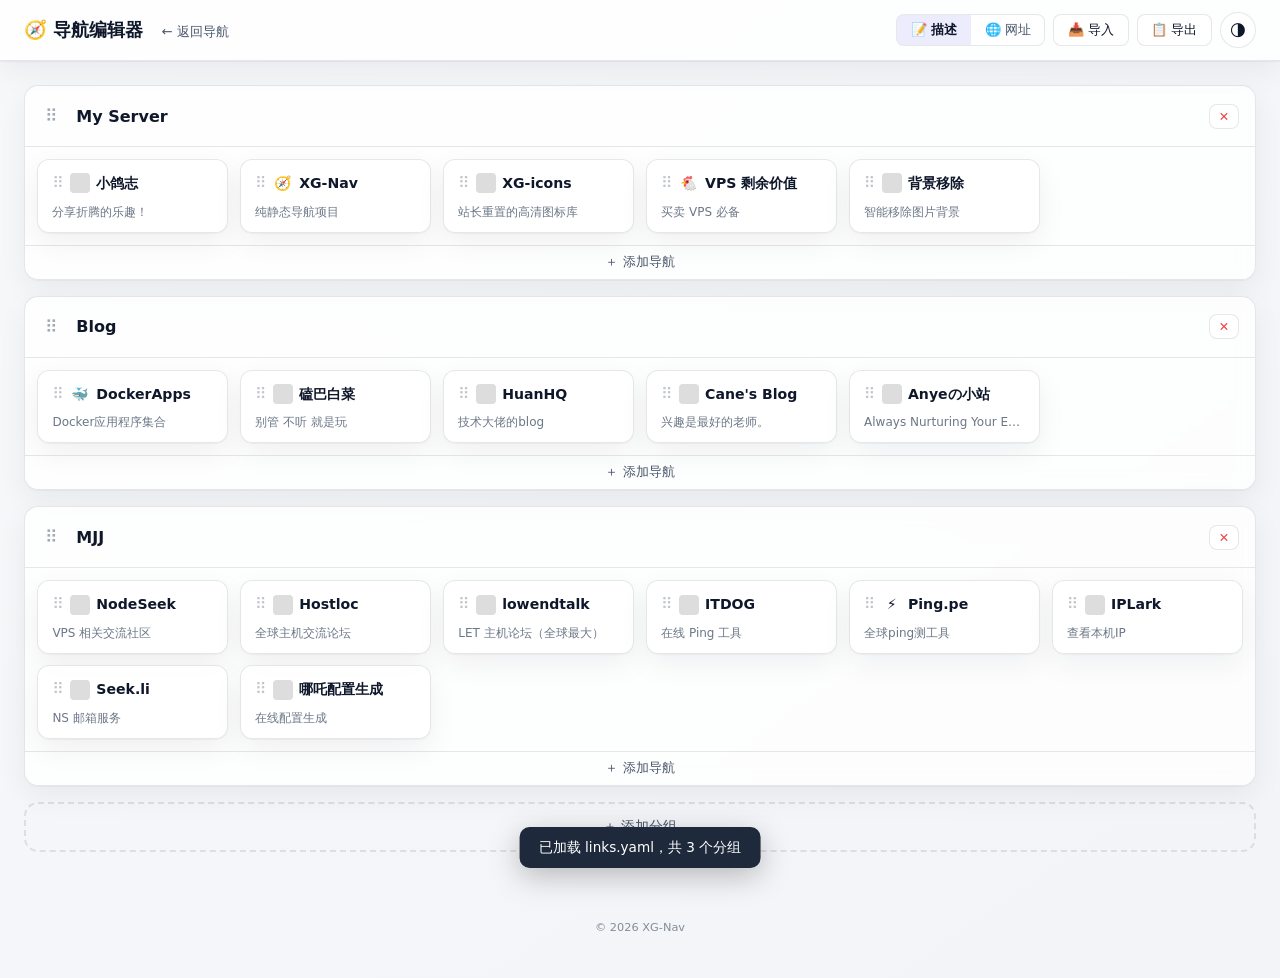
==== editor.html @ 0a04fec4 "feat: 添加编辑器功能及相关文件更新" ====
<!DOCTYPE html>
<html lang="zh">
<head>
<meta charset="UTF-8">
<meta name="viewport" content="width=device-width,initial-scale=1.0">
<meta name="description" content="XG导航 可视化编辑器">
<title>导航编辑器</title>

<style>
body{margin:0;font-family:system-ui,-apple-system,BlinkMacSystemFont,"Segoe UI",Roboto,sans-serif;background:#f7f8fa;color:#0f172a;transition:background-color .3s,color .3s}
:root{--bg-color:#f7f8fa;--text-color:#0f172a;--border-color:#e2e8f0;--card-bg:rgba(255,255,255,0.82)}
[data-theme="dark"]{--bg-color:#0b1220;--text-color:#e5e7eb;--border-color:#1e293b;--card-bg:rgba(17,24,39,0.82)}
</style>

<link rel="stylesheet" href="css/editor.css">
<link rel="icon" href="data:image/svg+xml,<svg xmlns=%22http://www.w3.org/2000/svg%22 viewBox=%220 0 100 100%22><text y=%22.9em%22 font-size=%2290%22>🧭</text></svg>">
</head>
<body>

<!-- ========== 工具栏 ========== -->
<div class="toolbar">
  <div class="toolbar-title">
    🧭 导航编辑器
    <a href="index.html">← 返回导航</a>
  </div>
  <div class="toggle-btn-group" id="toggle-desc-url">
    <button class="toggle-btn active" data-mode="desc">📝 描述</button>
    <button class="toggle-btn" data-mode="url">🌐 网址</button>
  </div>
  <button class="btn" id="btn-import">📥 导入</button>
  <button class="btn" id="btn-export">📋 导出</button>
  <button class="btn btn-icon" id="theme-toggle" title="切换主题">🌗</button>
</div>

<!-- ========== 主编辑区 ========== -->
<div class="editor-main">
  <div id="groups-container"></div>
  <button class="add-group-btn" id="add-group-btn">＋ 添加分组</button>
</div>

<!-- ========== Toast ========== -->
<div class="toast" id="toast"></div>

<!-- ========== 导入 YAML 模态框 ========== -->
<div class="modal-overlay" id="import-modal">
  <div class="modal">
    <div class="modal-header">
      <span class="modal-title">导入 YAML</span>
      <button class="modal-close import-close-btn" title="关闭">✕</button>
    </div>
    <div class="modal-body">
      <p style="font-size:0.82rem;color:var(--subtext);margin-bottom:0.65rem">
        粘贴 <code>links.yaml</code> 或 <code>links.txt</code> 内容，解析后将替换当前编辑器中的所有数据。
      </p>
      <textarea class="form-input yaml-textarea" id="yaml-textarea" placeholder="在此粘贴 YAML 或 TXT 内容…" spellcheck="false"></textarea>
    </div>
    <div class="modal-footer import-modal-footer">
      <button class="btn" id="btn-fetch-default">📂 获取默认</button>
      <div class="modal-footer-right">
        <button class="btn import-close-btn">取消</button>
        <button class="btn btn-accent" id="import-confirm">解析并导入</button>
      </div>
    </div>
  </div>
</div>

<!-- ========== 导出 YAML 模态框 ========== -->
<div class="modal-overlay" id="export-modal">
  <div class="modal">
    <div class="modal-header">
      <span class="modal-title">导出 YAML</span>
      <div class="modal-header-actions">
        <button class="modal-close" id="export-fullscreen" title="全屏">
          <svg width="16" height="16" viewBox="0 0 16 16" fill="none" stroke="currentColor" stroke-width="1.5" stroke-linecap="round" stroke-linejoin="round">
            <polyline points="2 6 2 2 6 2"/><polyline points="10 2 14 2 14 6"/>
            <polyline points="14 10 14 14 10 14"/><polyline points="6 14 2 14 2 10"/>
          </svg>
        </button>
        <button class="modal-close" id="export-close" title="关闭">✕</button>
      </div>
    </div>
    <div class="modal-body">
      <textarea class="form-input yaml-textarea" id="export-textarea" readonly spellcheck="false"></textarea>
    </div>
    <div class="modal-footer">
      <button class="btn" id="export-copy">📋 复制</button>
      <button class="btn btn-accent" id="export-download">💾 下载 links.yaml</button>
    </div>
  </div>
</div>

<!-- ========== 添加/编辑导航 模态框 ========== -->
<div class="modal-overlay" id="item-modal">
  <div class="modal">
    <div class="modal-header">
      <span class="modal-title" id="item-modal-title">添加导航</span>
      <button class="modal-close" id="item-modal-close" title="关闭">✕</button>
    </div>
    <div class="modal-body">
      <!-- URL -->
      <div class="form-group">
        <label class="form-label">网址 URL</label>
        <div class="form-input-row">
          <input class="form-input" id="item-url" type="url" placeholder="https://example.com" spellcheck="false">
          <button class="btn btn-accent fetch-btn" id="fetch-info-btn" type="button">获取信息</button>
        </div>
      </div>

      <!-- 名称 -->
      <div class="form-group">
        <label class="form-label">名称</label>
        <input class="form-input" id="item-name" type="text" placeholder="网站名称">
      </div>

      <!-- 描述 -->
      <div class="form-group">
        <label class="form-label">描述</label>
        <input class="form-input" id="item-desc" type="text" placeholder="网站描述（可选）">
      </div>

      <!-- 图标 -->
      <div class="form-group">
        <label class="form-label">图标</label>

        <div class="icon-mode-tabs">
          <button type="button" class="icon-mode-tab active" data-mode="url">网址 / 本地</button>
          <button type="button" class="icon-mode-tab" data-mode="emoji">Emoji</button>
        </div>

        <!-- URL 模式 -->
        <div class="icon-url-section active">
          <input class="form-input" id="item-icon-url" type="text" placeholder="url:https://… 或 本地图标名（如 github）或留空" spellcheck="false">
          <div id="favicon-candidates" class="favicon-candidates"></div>
        </div>

        <!-- Emoji 模式 -->
        <div class="icon-emoji-section">
          <input class="form-input emoji-search" id="emoji-search" type="text" placeholder="搜索 Emoji…">
          <div class="emoji-grid" id="emoji-grid"></div>
          <input class="form-input" id="emoji-input" type="text" placeholder="已选 Emoji（可手动输入）" style="margin-top:0.5rem">
        </div>

        <!-- 图标预览 -->
        <div class="icon-preview-area" id="icon-preview">
          <span class="icon-preview-label">无图标</span>
        </div>
      </div>
    </div>

    <div class="modal-footer">
      <button class="btn" id="item-cancel">取消</button>
      <button class="btn btn-accent" id="item-save">保存</button>
    </div>
  </div>
</div>

<!-- ========== 底部版权 ========== -->
<footer>
  <small>© 2026 <a href="https://github.com/verkyer/xg-nav" target="_blank">XG-Nav</a></small>
</footer>

<!-- ========== 外部库（已本地化） ========== -->
<script src="lib/js-yaml.min.js"></script>
<script src="lib/Sortable.min.js"></script>
<script src="js/editor.js"></script>
</body>
</html>
---- css/editor.css ----
/* 复用主站 CSS 变量 */
:root {
  --bg-start: #f7f8fa;
  --bg-end: #f2f4f7;
  --card-bg: rgba(255, 255, 255, 0.82);
  --card-border: rgba(15, 23, 42, 0.10);
  --card-shadow: 0 1px 1px rgba(15, 23, 42, 0.04), 0 10px 30px rgba(15, 23, 42, 0.06);
  --card-shadow-hover: 0 2px 2px rgba(15, 23, 42, 0.06), 0 18px 48px rgba(15, 23, 42, 0.10);
  --text: #0f172a;
  --subtext: #475569;
  --accent: #4f46e5;
  --link: #4f46e5;
  --link-hover: #4338ca;
  --accent-border: rgba(79, 70, 229, 0.40);
  --on-accent: #ffffff;
  --btn-bg: rgba(255, 255, 255, 0.70);
  --btn-bg-hover: rgba(255, 255, 255, 0.92);
  --btn-icon: rgba(15, 23, 42, 0.72);
  --btn-shadow: 0 1px 1px rgba(15, 23, 42, 0.05), 0 10px 30px rgba(15, 23, 42, 0.08);
  --focus-ring: 0 0 0 3px rgba(79, 70, 229, 0.15);
  --danger: #ef4444;
  --danger-hover: #dc2626;
  --success: #22c55e;
}

[data-theme="dark"] {
  --bg-start: #0b1220;
  --bg-end: #070d19;
  --card-bg: rgba(17, 24, 39, 0.82);
  --card-border: rgba(148, 163, 184, 0.18);
  --card-shadow: 0 1px 1px rgba(0, 0, 0, 0.25), 0 18px 60px rgba(0, 0, 0, 0.45);
  --card-shadow-hover: 0 2px 2px rgba(0, 0, 0, 0.35), 0 24px 80px rgba(0, 0, 0, 0.55);
  --text: #e5e7eb;
  --subtext: #9ca3af;
  --accent: rgba(165, 180, 252, 0.6);
  --link: #a5b4fc;
  --link-hover: #c7d2fe;
  --accent-border: rgba(165, 180, 252, 0.34);
  --on-accent: #0b1220;
  --btn-bg: rgba(17, 24, 39, 0.70);
  --btn-bg-hover: rgba(17, 24, 39, 0.92);
  --btn-icon: rgba(229, 231, 235, 0.78);
  --btn-shadow: 0 1px 1px rgba(0, 0, 0, 0.25), 0 18px 60px rgba(0, 0, 0, 0.45);
  --focus-ring: 0 0 0 3px rgba(165, 180, 252, 0.18);
  --danger: #f87171;
  --danger-hover: #ef4444;
  --success: #4ade80;
}

* { box-sizing: border-box; margin: 0; padding: 0; }
html { scroll-behavior: smooth; }

body {
  font-family: system-ui, -apple-system, BlinkMacSystemFont, "Segoe UI", Roboto, sans-serif;
  background: linear-gradient(145deg, var(--bg-start) 0%, var(--bg-end) 100%);
  color: var(--text);
  line-height: 1.6;
  min-height: 100vh;
  transition: background .3s ease, color .3s ease;
  -webkit-font-smoothing: antialiased;
}

::-webkit-scrollbar { width: 8px; }
::-webkit-scrollbar-track { background: rgba(0,0,0,0.05); }
::-webkit-scrollbar-thumb { background: rgba(0,0,0,0.2); border-radius: 4px; }
[data-theme="dark"] ::-webkit-scrollbar-track { background: rgba(255,255,255,0.05); }
[data-theme="dark"] ::-webkit-scrollbar-thumb { background: rgba(255,255,255,0.25); }

/* ========== 工具栏 ========== */
.toolbar {
  position: sticky;
  top: 0;
  z-index: 100;
  display: flex;
  align-items: center;
  gap: 0.5rem;
  padding: 0.75rem 1.5rem;
  background: var(--card-bg);
  backdrop-filter: blur(16px);
  -webkit-backdrop-filter: blur(16px);
  border-bottom: 1px solid var(--card-border);
  box-shadow: var(--card-shadow);
  flex-wrap: wrap;
}

.toolbar-title {
  font-size: 1.15rem;
  font-weight: 700;
  margin-right: auto;
  white-space: nowrap;
}

.toolbar-title a {
  color: var(--subtext);
  text-decoration: none;
  font-size: 0.82rem;
  font-weight: 400;
  margin-left: 0.75rem;
}
.toolbar-title a:hover { color: var(--link); }

/* 通用按钮 */
.btn {
  display: inline-flex;
  align-items: center;
  gap: 0.35rem;
  padding: 0.4rem 0.85rem;
  font-size: 0.82rem;
  font-weight: 500;
  border: 1px solid var(--card-border);
  border-radius: 8px;
  background: var(--btn-bg);
  color: var(--text);
  cursor: pointer;
  transition: all .15s ease;
  white-space: nowrap;
  font-family: inherit;
}
.btn:hover { background: var(--btn-bg-hover); }
.btn:focus-visible { outline: none; box-shadow: var(--focus-ring); }

.btn-accent {
  background: var(--link);
  color: var(--on-accent);
  border-color: transparent;
}
.btn-accent:hover { background: var(--link-hover); }

.btn-danger { color: var(--danger); }
.btn-danger:hover { background: rgba(239,68,68,0.08); }

.btn-sm {
  padding: 0.25rem 0.55rem;
  font-size: 0.78rem;
}

.btn-icon {
  width: 36px;
  height: 36px;
  padding: 0;
  justify-content: center;
  border-radius: 50%;
  font-size: 1rem;
}

/* ========== 主编辑区 ========== */
.editor-main {
  max-width: 1400px;
  margin: 1.5rem auto;
  padding: 0 1.5rem;
}

/* ========== 分组卡片 ========== */
.group-card {
  background: var(--card-bg);
  border: 1px solid var(--card-border);
  border-radius: 14px;
  box-shadow: var(--card-shadow);
  margin-bottom: 1rem;
  backdrop-filter: blur(8px);
  -webkit-backdrop-filter: blur(8px);
  transition: box-shadow .2s ease;
}

.group-header {
  display: flex;
  align-items: center;
  gap: 0.5rem;
  padding: 0.85rem 1rem;
  border-bottom: 1px solid var(--card-border);
}

.group-drag-handle {
  cursor: grab;
  color: var(--subtext);
  font-size: 1.1rem;
  padding: 0.15rem 0.25rem;
  user-select: none;
  opacity: 0.5;
  transition: opacity .15s;
}
.group-drag-handle:hover { opacity: 1; }
.group-drag-handle:active { cursor: grabbing; }

.group-name-input {
  flex: 1;
  font-size: 1rem;
  font-weight: 600;
  border: none;
  background: transparent;
  color: var(--text);
  padding: 0.2rem 0.4rem;
  border-radius: 6px;
  outline: none;
  font-family: inherit;
}
.group-name-input:focus {
  background: var(--btn-bg);
  box-shadow: var(--focus-ring);
}

.group-actions {
  display: flex;
  gap: 0.35rem;
}

/* 导航项网格 - 与首页一致的卡片布局 */
.nav-grid {
  display: grid;
  grid-template-columns: repeat(6, 1fr);
  gap: 0.72rem;
  padding: 0.75rem;
  min-height: 8px;
}

.nav-card {
  background: var(--card-bg);
  border: 1px solid var(--card-border);
  border-radius: 12px;
  padding: 0.7rem 0.9rem;
  box-shadow: var(--card-shadow);
  transition: box-shadow .2s ease, border-color .2s ease;
  cursor: default;
  position: relative;
  overflow: hidden;
}
.nav-card:hover {
  box-shadow: var(--card-shadow-hover);
  border-color: var(--accent-border);
  z-index: 5;
}

.nav-card-header {
  display: flex;
  align-items: center;
  gap: 0.4rem;
}

.nav-drag-handle {
  cursor: grab;
  color: var(--subtext);
  font-size: 0.95rem;
  user-select: none;
  opacity: 0.35;
  transition: opacity .15s;
  flex-shrink: 0;
}
.nav-card:hover .nav-drag-handle { opacity: 0.7; }
.nav-drag-handle:hover { opacity: 1 !important; }
.nav-drag-handle:active { cursor: grabbing; }

.nav-icon-preview {
  width: 20px;
  height: 20px;
  flex-shrink: 0;
  border-radius: 4px;
  object-fit: contain;
  background: rgba(128,128,128,0.08);
}

.nav-name {
  flex: 1;
  font-weight: 600;
  font-size: 0.88rem;
  white-space: nowrap;
  overflow: hidden;
  text-overflow: ellipsis;
  min-width: 0;
}

.nav-card-desc,
.nav-card-url {
  margin-top: 0.5rem;
  font-size: 0.75rem;
  color: var(--subtext);
  white-space: nowrap;
  overflow: hidden;
  text-overflow: ellipsis;
  line-height: 1.4;
  opacity: 0.8;
}

.nav-card-url {
  opacity: 0.5;
  font-family: "Cascadia Code", "Fira Code", Consolas, monospace;
}

.nav-actions {
  display: flex;
  flex-direction: column;
  gap: 3px;
  position: absolute;
  right: 6px;
  top: 50%;
  transform: translateY(-50%);
  opacity: 0;
  pointer-events: none;
  transition: opacity .15s;
  z-index: 10;
}
.nav-actions .btn.btn-sm {
  width: 26px;
  height: 26px;
  padding: 0;
  font-size: 0.75rem;
  min-width: 0;
  line-height: 1;
  border-radius: 6px;
  box-shadow: var(--card-shadow);
  background: var(--card-bg);
  backdrop-filter: blur(8px);
  -webkit-backdrop-filter: blur(8px);
  display: flex;
  align-items: center;
  justify-content: center;
}
.nav-card:hover .nav-actions { opacity: 1; pointer-events: auto; }

/* 深色模式 - 按钮描边更清晰 */
[data-theme="dark"] .nav-actions .btn.btn-sm {
  border-color: var(--accent-border);
}
[data-theme="dark"] .group-actions .btn {
  border-color: var(--accent-border);
}
[data-theme="dark"] .btn {
  border-color: rgba(148, 163, 184, 0.30);
}

/* 添加分组 / 添加导航 按钮 */
.add-group-btn {
  display: flex;
  align-items: center;
  justify-content: center;
  gap: 0.4rem;
  width: 100%;
  padding: 0.85rem;
  font-size: 0.9rem;
  font-weight: 500;
  border: 2px dashed var(--card-border);
  border-radius: 14px;
  background: transparent;
  color: var(--subtext);
  cursor: pointer;
  transition: all .15s ease;
  font-family: inherit;
  margin-bottom: 1rem;
}
.add-group-btn:hover {
  border-color: var(--accent-border);
  color: var(--link);
  background: var(--btn-bg);
}

.add-nav-btn {
  display: flex;
  align-items: center;
  justify-content: center;
  gap: 0.3rem;
  width: 100%;
  padding: 0.5rem;
  font-size: 0.8rem;
  border: none;
  border-top: 1px solid var(--card-border);
  border-radius: 0 0 14px 14px;
  background: transparent;
  color: var(--subtext);
  cursor: pointer;
  transition: all .15s ease;
  font-family: inherit;
}
.add-nav-btn:hover {
  color: var(--link);
  background: var(--btn-bg);
}

/* ========== 拖拽样式 ========== */
.sortable-ghost {
  opacity: 0.35;
}

.sortable-chosen {
  box-shadow: var(--card-shadow-hover);
}

.sortable-drag {
  opacity: 0.9;
}

.group-card.sortable-ghost {
  border: 2px dashed var(--accent-border);
  background: transparent;
  box-shadow: none;
}

.nav-card.sortable-ghost {
  opacity: 0.35;
  border: 2px dashed var(--accent-border);
}

/* ========== 模态框 ========== */
.modal-overlay {
  display: none;
  position: fixed;
  inset: 0;
  z-index: 1000;
  background: rgba(0, 0, 0, 0.45);
  backdrop-filter: blur(4px);
  -webkit-backdrop-filter: blur(4px);
  align-items: center;
  justify-content: center;
  padding: 1rem;
}
.modal-overlay.active {
  display: flex;
}

.modal {
  background: var(--card-bg);
  backdrop-filter: blur(16px);
  -webkit-backdrop-filter: blur(16px);
  border: 1px solid var(--card-border);
  border-radius: 16px;
  box-shadow: var(--card-shadow-hover);
  width: 100%;
  max-width: 560px;
  max-height: 90vh;
  overflow-y: auto;
  animation: modalIn .2s ease;
}

@keyframes modalIn {
  from { opacity: 0; transform: translateY(12px) scale(0.97); }
  to { opacity: 1; transform: none; }
}

.modal-header {
  display: flex;
  align-items: center;
  justify-content: space-between;
  padding: 1rem 1.25rem;
  border-bottom: 1px solid var(--card-border);
}

.modal-title {
  font-size: 1.05rem;
  font-weight: 700;
}

.modal-close {
  width: 32px;
  height: 32px;
  display: flex;
  align-items: center;
  justify-content: center;
  border: none;
  background: transparent;
  color: var(--subtext);
  cursor: pointer;
  border-radius: 8px;
  font-size: 1.2rem;
  transition: background .15s;
}
.modal-close:hover { background: var(--btn-bg); }

.modal-header-actions {
  display: flex;
  align-items: center;
  gap: 0.25rem;
}

/* 全屏模态框 */
.modal.fullscreen {
  max-width: 100%;
  max-height: 100%;
  width: 100%;
  height: 100%;
  border-radius: 12px;
}
.modal.fullscreen .yaml-textarea {
  min-height: 0;
  flex: 1;
}
.modal.fullscreen .modal-body {
  flex: 1;
  display: flex;
  flex-direction: column;
  overflow: hidden;
}
.modal.fullscreen {
  display: flex;
  flex-direction: column;
  overflow: hidden;
}

.modal-body { padding: 1.25rem; }
.modal-footer {
  display: flex;
  justify-content: flex-end;
  gap: 0.5rem;
  padding: 0.75rem 1.25rem;
  border-top: 1px solid var(--card-border);
}

.import-modal-footer {
  justify-content: space-between;
}
.modal-footer-right {
  display: flex;
  gap: 0.5rem;
}

/* ========== 表单 ========== */
.form-group {
  margin-bottom: 1rem;
}

.form-label {
  display: block;
  font-size: 0.8rem;
  font-weight: 600;
  color: var(--subtext);
  margin-bottom: 0.3rem;
}

.form-input {
  width: 100%;
  padding: 0.5rem 0.7rem;
  font-size: 0.88rem;
  border: 1px solid var(--card-border);
  border-radius: 8px;
  background: var(--btn-bg);
  color: var(--text);
  outline: none;
  transition: border-color .15s, box-shadow .15s;
  font-family: inherit;
}
.form-input:focus {
  border-color: var(--accent-border);
  box-shadow: var(--focus-ring);
}

.form-input-row {
  display: flex;
  gap: 0.5rem;
}
.form-input-row .form-input { flex: 1; }

textarea.form-input {
  resize: vertical;
  min-height: 120px;
  font-family: "Cascadia Code", "Fira Code", "JetBrains Mono", Consolas, monospace;
  font-size: 0.82rem;
  line-height: 1.5;
}

/* YAML模态框 textarea 更大 */
.yaml-textarea {
  min-height: 540px;
}

/* ========== 获取信息按钮 ========== */
.fetch-btn {
  white-space: nowrap;
  flex-shrink: 0;
}
.fetch-btn.loading {
  pointer-events: none;
  opacity: 0.6;
}

/* ========== 图标模式切换 ========== */
.icon-mode-tabs {
  display: flex;
  gap: 0;
  border: 1px solid var(--card-border);
  border-radius: 8px;
  overflow: hidden;
  margin-bottom: 0.65rem;
}

.icon-mode-tab {
  flex: 1;
  padding: 0.35rem 0.6rem;
  font-size: 0.8rem;
  font-weight: 500;
  border: none;
  background: transparent;
  color: var(--subtext);
  cursor: pointer;
  transition: all .15s;
  font-family: inherit;
  text-align: center;
}
.icon-mode-tab.active {
  background: var(--link);
  color: var(--on-accent);
}

.icon-url-section,
.icon-emoji-section {
  display: none;
}
.icon-url-section.active,
.icon-emoji-section.active {
  display: block;
}

/* Favicon 候选列表 */
.favicon-candidates {
  display: flex;
  flex-wrap: wrap;
  gap: 0.4rem;
  margin-top: 0.5rem;
}

.favicon-candidate {
  display: flex;
  align-items: center;
  gap: 0.35rem;
  padding: 0.3rem 0.55rem;
  border: 1px solid var(--card-border);
  border-radius: 8px;
  background: var(--btn-bg);
  cursor: pointer;
  transition: all .15s;
  font-size: 0.72rem;
  color: var(--subtext);
  max-width: 100%;
  overflow: hidden;
}
.favicon-candidate:hover {
  border-color: var(--accent-border);
  background: var(--btn-bg-hover);
}
.favicon-candidate.selected {
  border-color: var(--link);
  background: rgba(79, 70, 229, 0.08);
}
[data-theme="dark"] .favicon-candidate.selected {
  background: rgba(165, 180, 252, 0.1);
}

.favicon-candidate img {
  width: 16px;
  height: 16px;
  flex-shrink: 0;
  border-radius: 2px;
}

.favicon-candidate span {
  overflow: hidden;
  text-overflow: ellipsis;
  white-space: nowrap;
}

/* ========== Emoji 选择器 ========== */
.emoji-search {
  margin-bottom: 0.5rem;
}

.emoji-grid {
  display: grid;
  grid-template-columns: repeat(auto-fill, minmax(36px, 1fr));
  gap: 2px;
  max-height: 200px;
  overflow-y: auto;
  border: 1px solid var(--card-border);
  border-radius: 8px;
  padding: 0.4rem;
  background: var(--btn-bg);
}

.emoji-item {
  display: flex;
  align-items: center;
  justify-content: center;
  width: 36px;
  height: 36px;
  font-size: 1.25rem;
  border-radius: 6px;
  cursor: pointer;
  border: none;
  background: transparent;
  transition: background .1s;
  font-family: "Apple Color Emoji", "Segoe UI Emoji", "Noto Color Emoji", sans-serif;
}
.emoji-item:hover {
  background: var(--card-bg);
}
.emoji-item.selected {
  background: rgba(79, 70, 229, 0.12);
  box-shadow: inset 0 0 0 2px var(--link);
}

.emoji-category-label {
  grid-column: 1 / -1;
  font-size: 0.7rem;
  color: var(--subtext);
  padding: 0.3rem 0.2rem 0.15rem;
  font-weight: 600;
}

/* 图标预览 */
.icon-preview-area {
  display: flex;
  align-items: center;
  gap: 0.5rem;
  padding: 0.5rem 0.65rem;
  border: 1px solid var(--card-border);
  border-radius: 8px;
  background: var(--btn-bg);
  margin-top: 0.65rem;
  min-height: 42px;
}
.icon-preview-area img {
  width: 24px;
  height: 24px;
  border-radius: 4px;
}
.icon-preview-area .emoji-preview {
  font-size: 1.4rem;
  line-height: 1;
}
.icon-preview-label {
  font-size: 0.78rem;
  color: var(--subtext);
}

/* ========== Toast 提示 ========== */
.toast {
  position: fixed;
  bottom: 2rem;
  left: 50%;
  transform: translateX(-50%) translateY(20px);
  padding: 0.6rem 1.2rem;
  border-radius: 10px;
  font-size: 0.85rem;
  font-weight: 500;
  color: #fff;
  background: #1e293b;
  box-shadow: 0 8px 30px rgba(0,0,0,0.25);
  z-index: 2000;
  opacity: 0;
  pointer-events: none;
  transition: all .25s ease;
}
[data-theme="dark"] .toast { background: #334155; }
.toast.show {
  opacity: 1;
  transform: translateX(-50%) translateY(0);
}

/* ========== 空状态 ========== */
.empty-state {
  text-align: center;
  padding: 3rem 1rem;
  color: var(--subtext);
}
.empty-state .icon { font-size: 2.5rem; margin-bottom: 0.75rem; }
.empty-state p { font-size: 0.9rem; margin-bottom: 1rem; }

/* ========== 描述/网址切换按钮 ========== */
.toggle-btn-group {
  display: inline-flex;
  border: 1px solid var(--card-border);
  border-radius: 8px;
  overflow: hidden;
  background: var(--btn-bg);
}
.toggle-btn {
  display: inline-flex;
  align-items: center;
  padding: 0.4rem 0.85rem;
  font-size: 0.82rem;
  font-weight: 500;
  border: none;
  background: transparent;
  color: var(--subtext);
  cursor: pointer;
  transition: all .15s ease;
  font-family: inherit;
  white-space: nowrap;
}
.toggle-btn:hover {
  color: var(--text);
}
.toggle-btn.active {
  background: rgba(79, 70, 229, 0.10);
  color: var(--text);
  font-weight: 600;
}
[data-theme="dark"] .toggle-btn.active {
  background: rgba(165, 180, 252, 0.15);
  color: var(--text);
}

/* ========== 底部版权 ========== */
footer {
  text-align: center;
  padding: 2.5rem 1.5rem;
  font-size: 0.85rem;
  color: var(--subtext);
  opacity: 0.65;
}
footer a {
  color: inherit;
  text-decoration: none;
  transition: color .2s ease;
}
footer a:hover {
  color: var(--link);
  text-decoration: underline;
}

/* ========== 响应式 - 与首页一致 ========== */
@media (max-width: 1199px) {
  .nav-grid { grid-template-columns: repeat(5, 1fr); gap: 0.65rem; }
}
@media (max-width: 899px) {
  .nav-grid { grid-template-columns: repeat(4, 1fr); gap: 0.6rem; }
}
@media (max-width: 767px) {
  .nav-grid { grid-template-columns: repeat(3, 1fr); gap: 0.6rem; }
  .toolbar {
    padding: 0.6rem 0.75rem;
    gap: 0.35rem;
  }
  .toolbar-title { font-size: 1rem; width: 100%; margin-bottom: 0.25rem; }
  .editor-main { padding: 0 0.5rem; margin-top: 1rem; }
  .group-header { padding: 0.65rem 0.75rem; flex-wrap: wrap; }
}
@media (max-width: 480px) {
  .nav-grid { grid-template-columns: repeat(2, 1fr); gap: 0.48rem; padding: 0.5rem; }
  .nav-card { padding: 0.5rem 0.65rem; }
  .modal { border-radius: 12px; }
  .modal-body { padding: 1rem; }
}
@media (max-width: 280px) {
  .nav-grid { grid-template-columns: 1fr; gap: 0.36rem; }
}
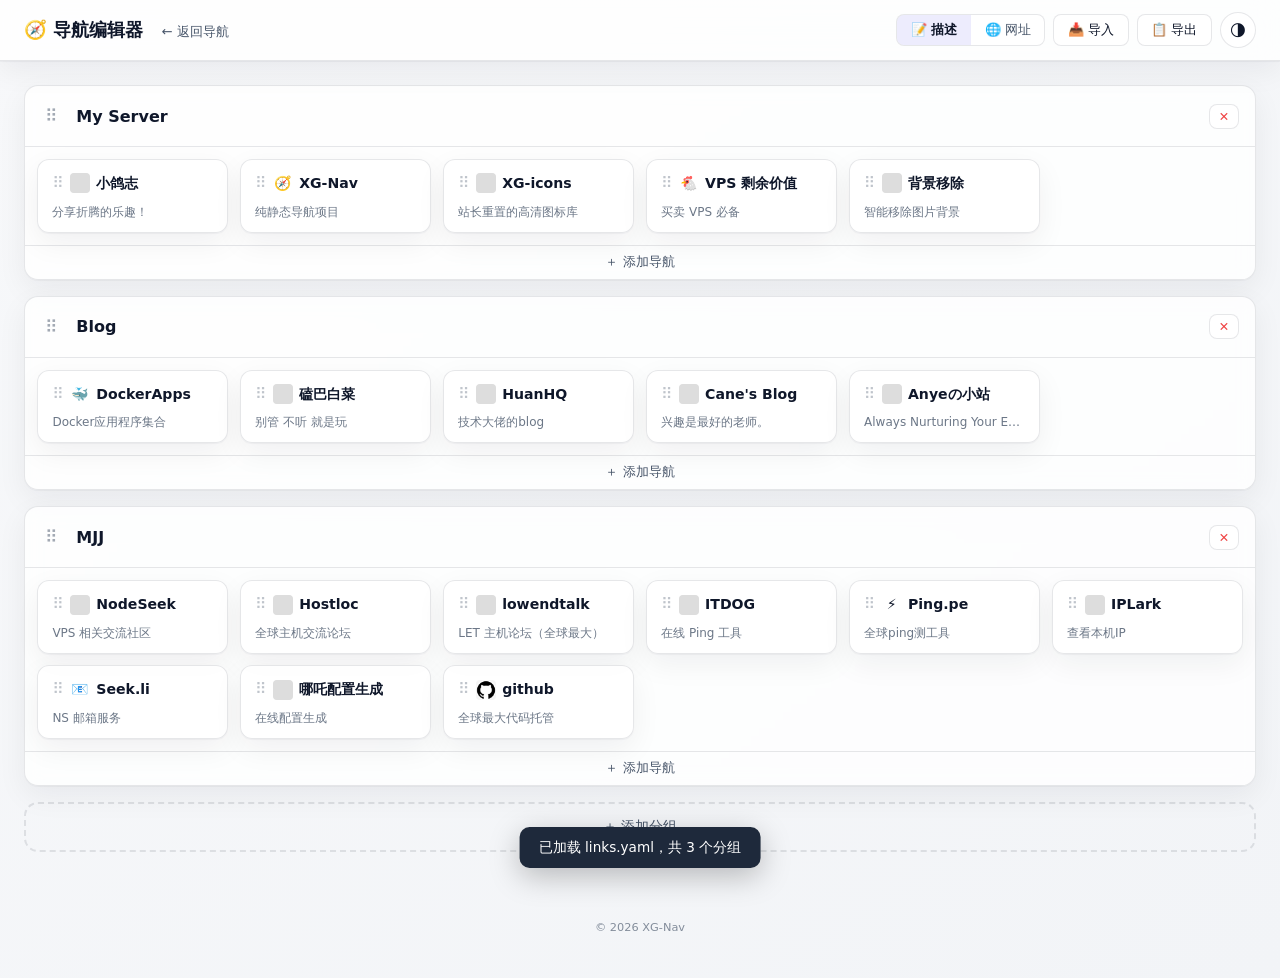
==== commit 390865fa: "feat: 优化编辑器及导航站相关功能" ====
--- a/editor.html
+++ b/editor.html
@@ -129,13 +129,13 @@
 
         <!-- URL 模式 -->
         <div class="icon-url-section active">
-          <input class="form-input" id="item-icon-url" type="text" placeholder="url:https://… 或 本地图标名（如 github）或留空" spellcheck="false">
+          <input class="form-input" id="item-icon-url" type="text" placeholder="https://….png 或 本地图标名（如 github.png）或留空" spellcheck="false">
+          <div id="local-icon-picker" class="local-icon-picker"></div>
           <div id="favicon-candidates" class="favicon-candidates"></div>
         </div>
 
         <!-- Emoji 模式 -->
         <div class="icon-emoji-section">
-          <input class="form-input emoji-search" id="emoji-search" type="text" placeholder="搜索 Emoji…">
           <div class="emoji-grid" id="emoji-grid"></div>
           <input class="form-input" id="emoji-input" type="text" placeholder="已选 Emoji（可手动输入）" style="margin-top:0.5rem">
         </div>
--- a/css/editor.css
+++ b/css/editor.css
@@ -654,6 +654,82 @@
   white-space: nowrap;
 }
 
+/* ========== 本地图标选择器 ========== */
+.local-icon-picker {
+  margin-top: 0.5rem;
+}
+.local-icon-grid {
+  display: grid;
+  grid-template-columns: repeat(auto-fill, minmax(64px, 1fr));
+  gap: 0.4rem;
+  margin-top: 0.4rem;
+  max-height: 200px;
+  overflow-y: auto;
+  padding: 0.5rem;
+  border: 1px solid var(--card-border);
+  border-radius: 8px;
+  background: var(--btn-bg);
+}
+.local-icon-item {
+  display: flex;
+  flex-direction: column;
+  align-items: center;
+  justify-content: center;
+  gap: 0.2rem;
+  padding: 0.4rem 0.25rem;
+  border: 1px solid transparent;
+  border-radius: 8px;
+  background: var(--card-bg);
+  cursor: pointer;
+  transition: all .15s;
+  font-family: inherit;
+  overflow: hidden;
+}
+.local-icon-item:hover {
+  border-color: var(--accent-border);
+}
+.local-icon-item.selected {
+  border-color: var(--link);
+  background: rgba(79, 70, 229, 0.08);
+}
+[data-theme="dark"] .local-icon-item.selected {
+  background: rgba(165, 180, 252, 0.1);
+}
+.local-icon-item img {
+  width: 28px;
+  height: 28px;
+  object-fit: contain;
+  border-radius: 4px;
+  background: transparent;
+}
+.local-icon-item span {
+  font-size: 0.66rem;
+  color: var(--subtext);
+  max-width: 100%;
+  overflow: hidden;
+  text-overflow: ellipsis;
+  white-space: nowrap;
+  line-height: 1.1;
+}
+.local-icon-empty {
+  margin-top: 0.4rem;
+  padding: 0.55rem 0.7rem;
+  font-size: 0.75rem;
+  color: var(--subtext);
+  border: 1px dashed var(--card-border);
+  border-radius: 8px;
+  background: var(--btn-bg);
+}
+.local-icon-empty code {
+  padding: 0.05rem 0.3rem;
+  background: rgba(0,0,0,0.05);
+  border-radius: 4px;
+  font-size: 0.72rem;
+}
+[data-theme="dark"] .local-icon-empty code {
+  background: rgba(255,255,255,0.08);
+}
+
 /* ========== Emoji 选择器 ========== */
 .emoji-search {
   margin-bottom: 0.5rem;
